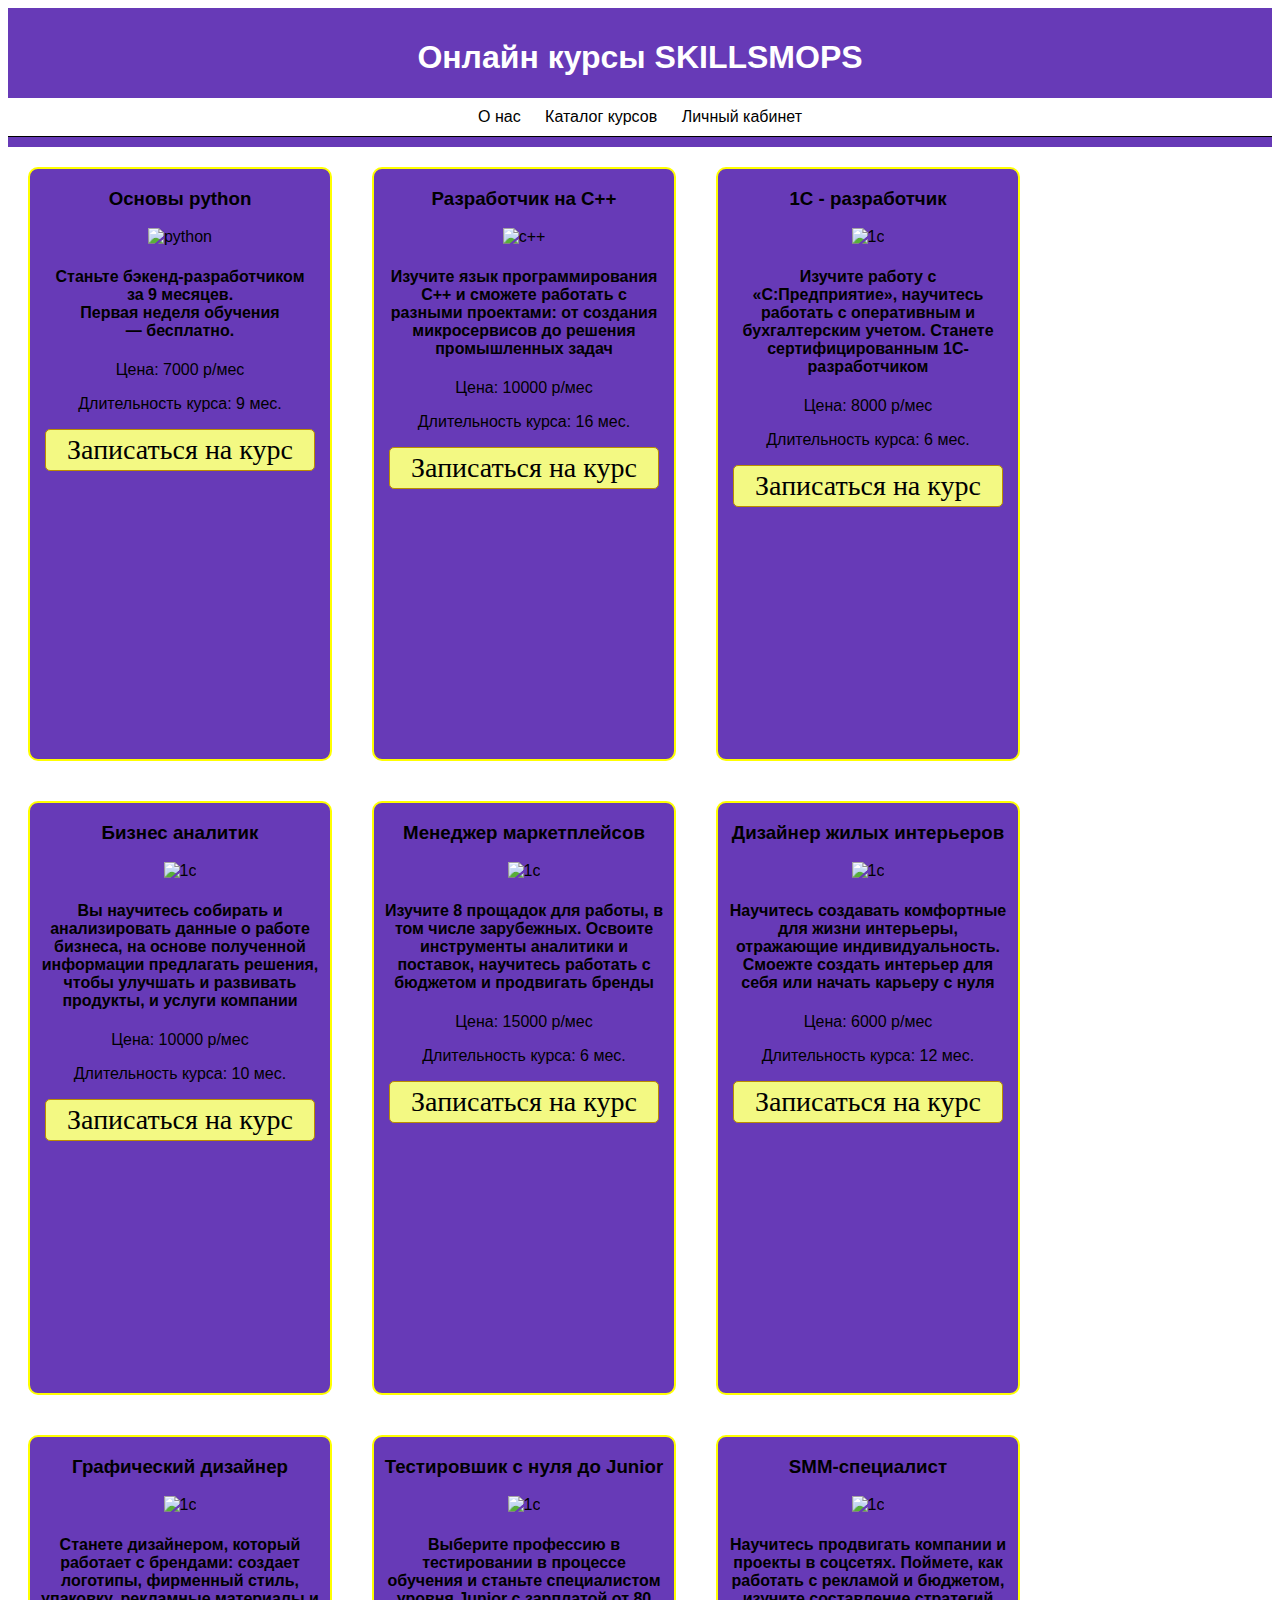
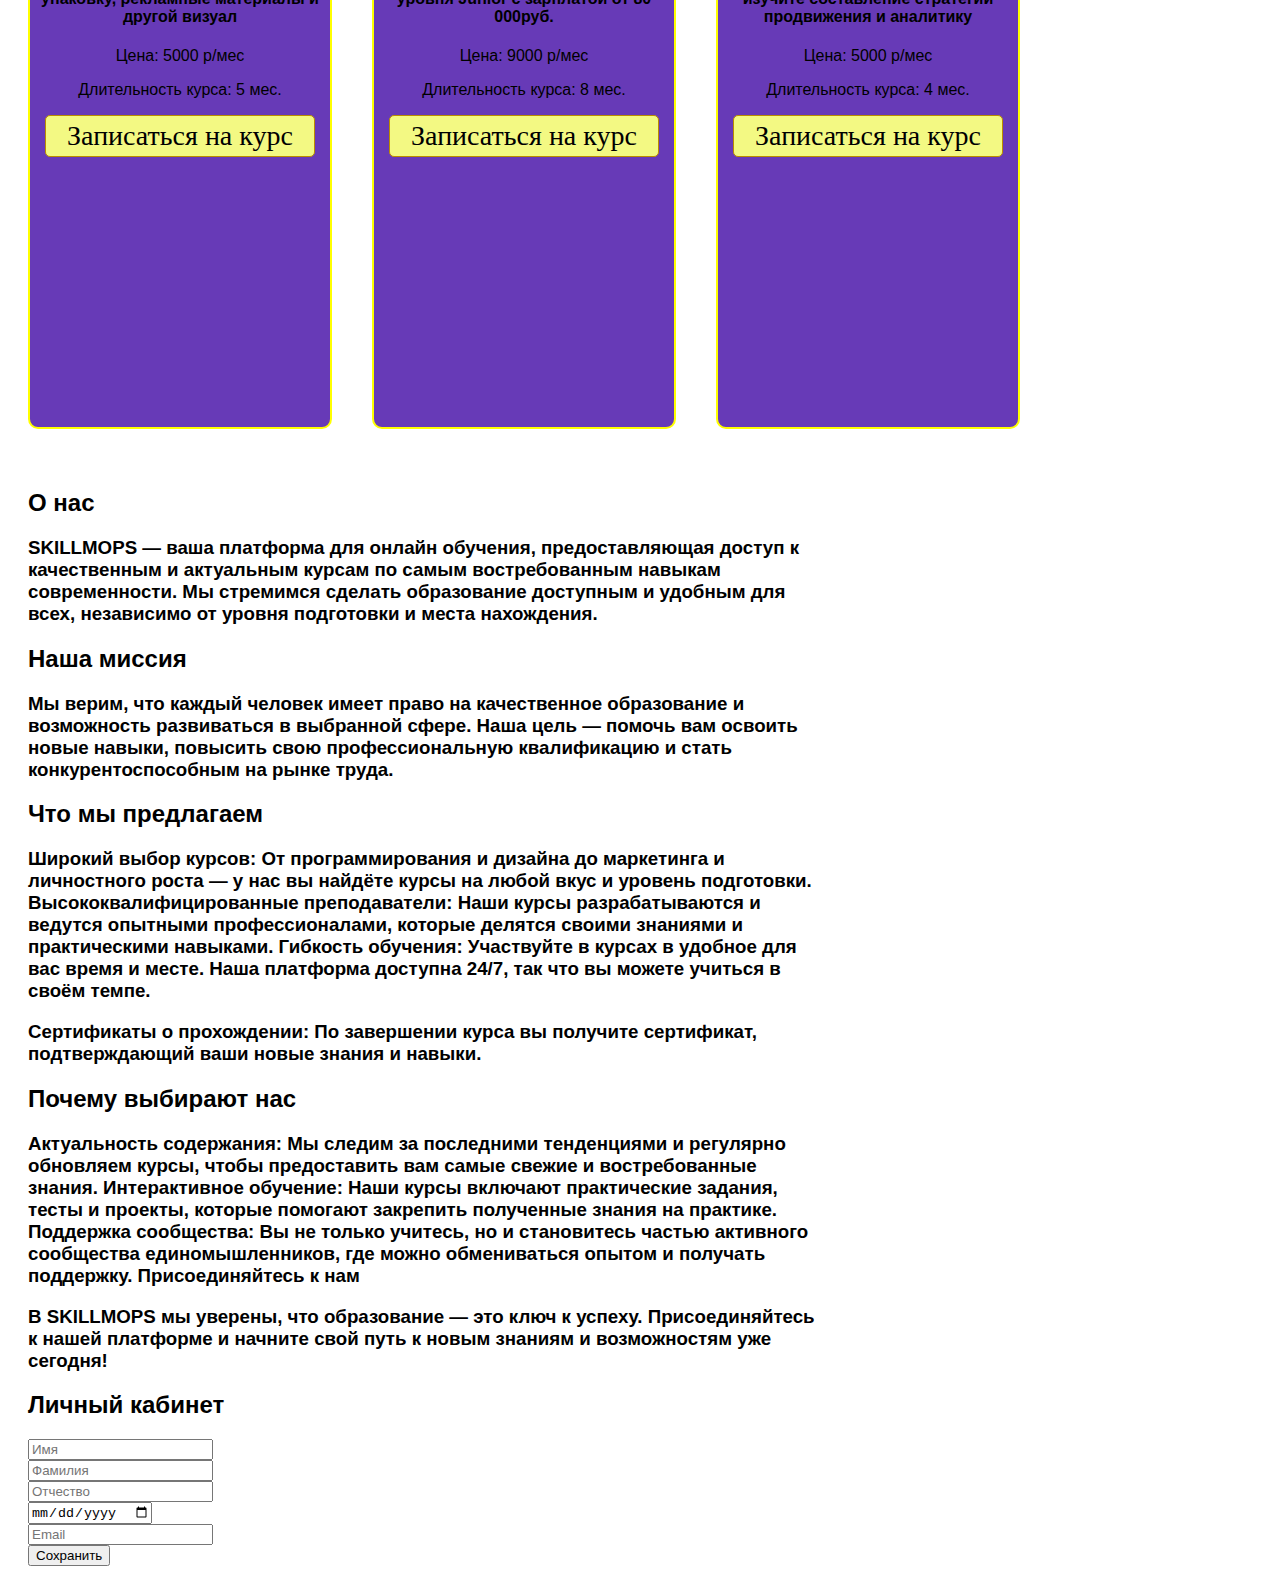
==== index.html @ dffde5a4 "Add files via upload" ====
<!DOCTYPE html>
<html lang="en">
<head>
    <meta charset="UTF-8">
    <meta http-equiv="X-UA-Compatible" content="IE-edge">
    <meta name="viewport" content="width=device-width, initial-scale=1.0">
    <title>Онлайн курсы по HTML и CSS</title>
    <link rel='stylesheet' href="styles.css">
    <script>
        function openSite() {
            window.open(lk.html, '_blank');
        }
    </script>
</head>
<body>
    <header>
        <h1>Онлайн курсы SKILLSMOPS</h1>
        <nav>
            <a href="#about">О нас</a>
            <a href="#courses">Каталог курсов</a>
            <a href="#account">Личный кабинет</a>
        </nav>
    </header>
    <div>
      <section id="curs">
        <div class="car">

          <h3>Основы python</h3>
          <img src="images/python.png" alt="python" width="250px">
        <h4>Станьте бэкенд-разработчиком<br> за 9 месяцев.<br> Первая неделя обучения<br> — бесплатно.
      </h4>
          <p class="price">Цена: 7000 р/мес</p>
          <p class="price">Длительность курса: 9 мес.</p>
          <button class="contact-btn" onclick="openSite()">Записаться на курс</button>
        </div>
        <div class="car">


          <h3>Разработчик на C++</h3>
          <img src="images/cplusplus.png" alt="c++ " width="250px">
        <h4>Изучите язык программирования C++ и сможете работать с разными  проектами: от создания микросервисов до решения промышленных задач
      </h4>
          <p class="price">Цена: 10000 р/мес</p>
          <p class="price">Длительность курса: 16 мес.</p>
          <button class="contact-btn">Записаться на курс</button>
        </div>
        <div class="car">

          <h3>1C - разработчик</h3>
          <img src="images/1c.png" alt="1с " width="250px">
        <h4>Изучите работу с «С:Предприятие», научитесь работать с оперативным и бухгалтерским учетом. Станете сертифицированным 1С-разработчиком
      </h4>
          <p class="price">Цена: 8000 р/мес</p>
          <p class="price">Длительность курса: 6 мес.</p>
          <button class="contact-btn">Записаться на курс</button>
        </div>
        <div class="car">

          <h3>Бизнес аналитик</h3>
          <img src="images/analyst.png" alt="1с " width="250px">
        <h4>Вы научитесь собирать и анализировать данные о работе бизнеса, на основе полученной информации предлагать решения, чтобы улучшать и развивать продукты, и услуги компании
        </h4>
          <p class="price">Цена: 10000 р/мес</p>
          <p class="price">Длительность курса: 10 мес.</p>
          <button class="contact-btn">Записаться на курс</button>
        </div>
        <div class="car">

          <h3>Менеджер маркетплейсов</h3>
          <img src="images/ozon.png" alt="1с " width="250px">
        <h4>Изучите 8 прощадок для работы, в том числе зарубежных. Освоите инструменты аналитики и поставок, научитесь работать с бюджетом и продвигать бренды</h4>
          <p class="price">Цена: 15000 р/мес</p>
          <p class="price">Длительность курса: 6 мес.</p>
          <button class="contact-btn">Записаться на курс</button>
        </div>
        <div class="car">

          <h3>Дизайнер жилых интерьеров</h3>
          <img src="images/interior.png" alt="1с " width="300px">
        <h4>Научитесь создавать комфортные для жизни интерьеры, отражающие индивидуальность. Смоежте создать интерьер для себя или начать карьеру с нуля</h4>
          <p class="price">Цена: 6000 р/мес</p>
          <p class="price">Длительность курса: 12 мес.</p>
          <button class="contact-btn">Записаться на курс</button>
        </div>
        <div class="car">

          <h3>Графический дизайнер</h3>
          <img src="images/design.png" alt="1с " width="250px">
        <h4>Станете дизайнером, который работает с брендами: создает логотипы, фирменный стиль, упаковку, рекламные материалы и другой визуал</h4>
          <p class="price">Цена: 5000 р/мес</p>
          <p class="price">Длительность курса: 5 мес.</p>
          <button class="contact-btn">Записаться на курс</button>
        </div>
        <div class="car">

          <h3>Тестировшик с нуля до Junior</h3>
          <img src="images/test.png" alt="1с " width="250px">
        <h4>Выберите профессию в тестировании в процессе обучения и станьте специалистом уровня Junior с зарплатой от 80 000руб.</h4>
          <p class="price">Цена: 9000 р/мес</p>
          <p class="price">Длительность курса: 8 мес.</p>
          <button class="contact-btn">Записаться на курс</button>
        </div>
        <div class="car">

          <h3>SMM-специалист</h3>
          <img src="images/smm.png" alt="1с " width="280px">
        <h4>Научитесь продвигать компании и проекты в соцсетях. Поймете, как работать с рекламой и бюджетом, изучите составление стратегий продвижения и аналитику</h4>
          <p class="price">Цена: 5000 р/мес</p>
          <p class="price">Длительность курса: 4 мес.</p>
          <button class="contact-btn">Записаться на курс</button>
        </div>
      </section>
    </div>

    <div id="content" class="container">
        <section id="about">
            <h2>О нас</h2>
              <h3>
                SKILLMOPS — ваша платформа для онлайн обучения, предоставляющая доступ к качественным и актуальным курсам по самым востребованным навыкам современности. Мы стремимся сделать образование доступным и удобным для всех, независимо от уровня подготовки и места нахождения.<h3>

<h2>Наша миссия<h2>
<h3>Мы верим, что каждый человек имеет право на качественное образование и возможность развиваться в выбранной сфере. Наша цель — помочь вам освоить новые навыки, повысить свою профессиональную квалификацию и стать конкурентоспособным на рынке труда.<br>

<h2>Что мы предлагаем<h2>
<h3>Широкий выбор курсов: От программирования и дизайна до маркетинга и личностного роста — у нас вы найдёте курсы на любой вкус и уровень подготовки.
Высококвалифицированные преподаватели: Наши курсы разрабатываются и ведутся опытными профессионалами, которые делятся своими знаниями и практическими навыками.
Гибкость обучения: Участвуйте в курсах в удобное для вас время и месте. Наша платформа доступна 24/7, так что вы можете учиться в своём темпе.<h3>
Сертификаты о прохождении: По завершении курса вы получите сертификат, подтверждающий ваши новые знания и навыки.
<h2>Почему выбирают нас<h2>
<h3>Актуальность содержания: Мы следим за последними тенденциями и регулярно обновляем курсы, чтобы предоставить вам самые свежие и востребованные знания.
Интерактивное обучение: Наши курсы включают практические задания, тесты и проекты, которые помогают закрепить полученные знания на практике.
Поддержка сообщества: Вы не только учитесь, но и становитесь частью активного сообщества единомышленников, где можно обмениваться опытом и получать поддержку.
Присоединяйтесь к нам</h3>
<h3>В SKILLMOPS мы уверены, что образование — это ключ к успеху. Присоединяйтесь к нашей платформе и начните свой путь к новым знаниям и возможностям уже сегодня!</h3>


        </section>

        <section id="account">
            <h2>Личный кабинет</h2>
            <form>
                <input type="text" placeholder="Имя">
                <br>
                <input type="text" placeholder="Фамилия">
                <br>
                <input type="text" placeholder="Отчество">
                <br>
                <input type="date">
                <br>
                <input type="email" placeholder="Email">
                <br>
                <button type="submit">Сохранить</button>
            </form>
        </section>
    </div>

</body>
</html>
---- styles.css ----
body {
    font-family: Arial, sans-serif;
    background: #fff;
    color: #000;
}
header {
    background: #673ab7;
    color: white;
    padding: 10px 0;
    text-align: center;
}
nav {
    background: #fff;
    border-bottom: 1px solid #000;
    text-align: center;
    padding: 10px 0;
}
nav a {
    color: #000;
    text-decoration: none;
    margin: 0 10px;
}
.container {
    max-width: 800px;
    margin: 20px auto;
    padding: 0 20px;
}
.courses {
    display: grid;
    grid-template-columns: repeat(auto-fill, minmax(200px, 1fr));
    grid-gap: 20px;
    margin-top: 20px;
}
.course {
    border: 1px solid #673ab7;
    padding: 10px;
    text-align: center;
}
footer {
    background: #673ab7;
    color: white;
    text-align: center;
    padding: 10px 0;
    position: fixed;
    bottom: 0;
    left: 0;
    width: 100%;
}
#curs div {
  text-align: center;
  background: #673ab7;
  width: 280px;
  height: 570px;
  border: 2px solid yellow;
  border-radius: 10px;
  border-style: double;
  padding: 0px 10px 20px;
  margin: 20px;
  float: left
}
.contact-btn{

  margin: auto;
  font-family: 'Ubuntu';
  font-size: 28px;
  color: #000000 !important;
  padding: 4px 21px;
  border-radius: 5px;
  border: 1px ridge #ba8c00;
  background: #f3f983;

}
.contact-btn:hover {
  color: #cccccc !important;
  background: #f66d52;
  background: linear-gradient(to top, #f66d52, #9e220a);
}
body div {
  float: left;
}
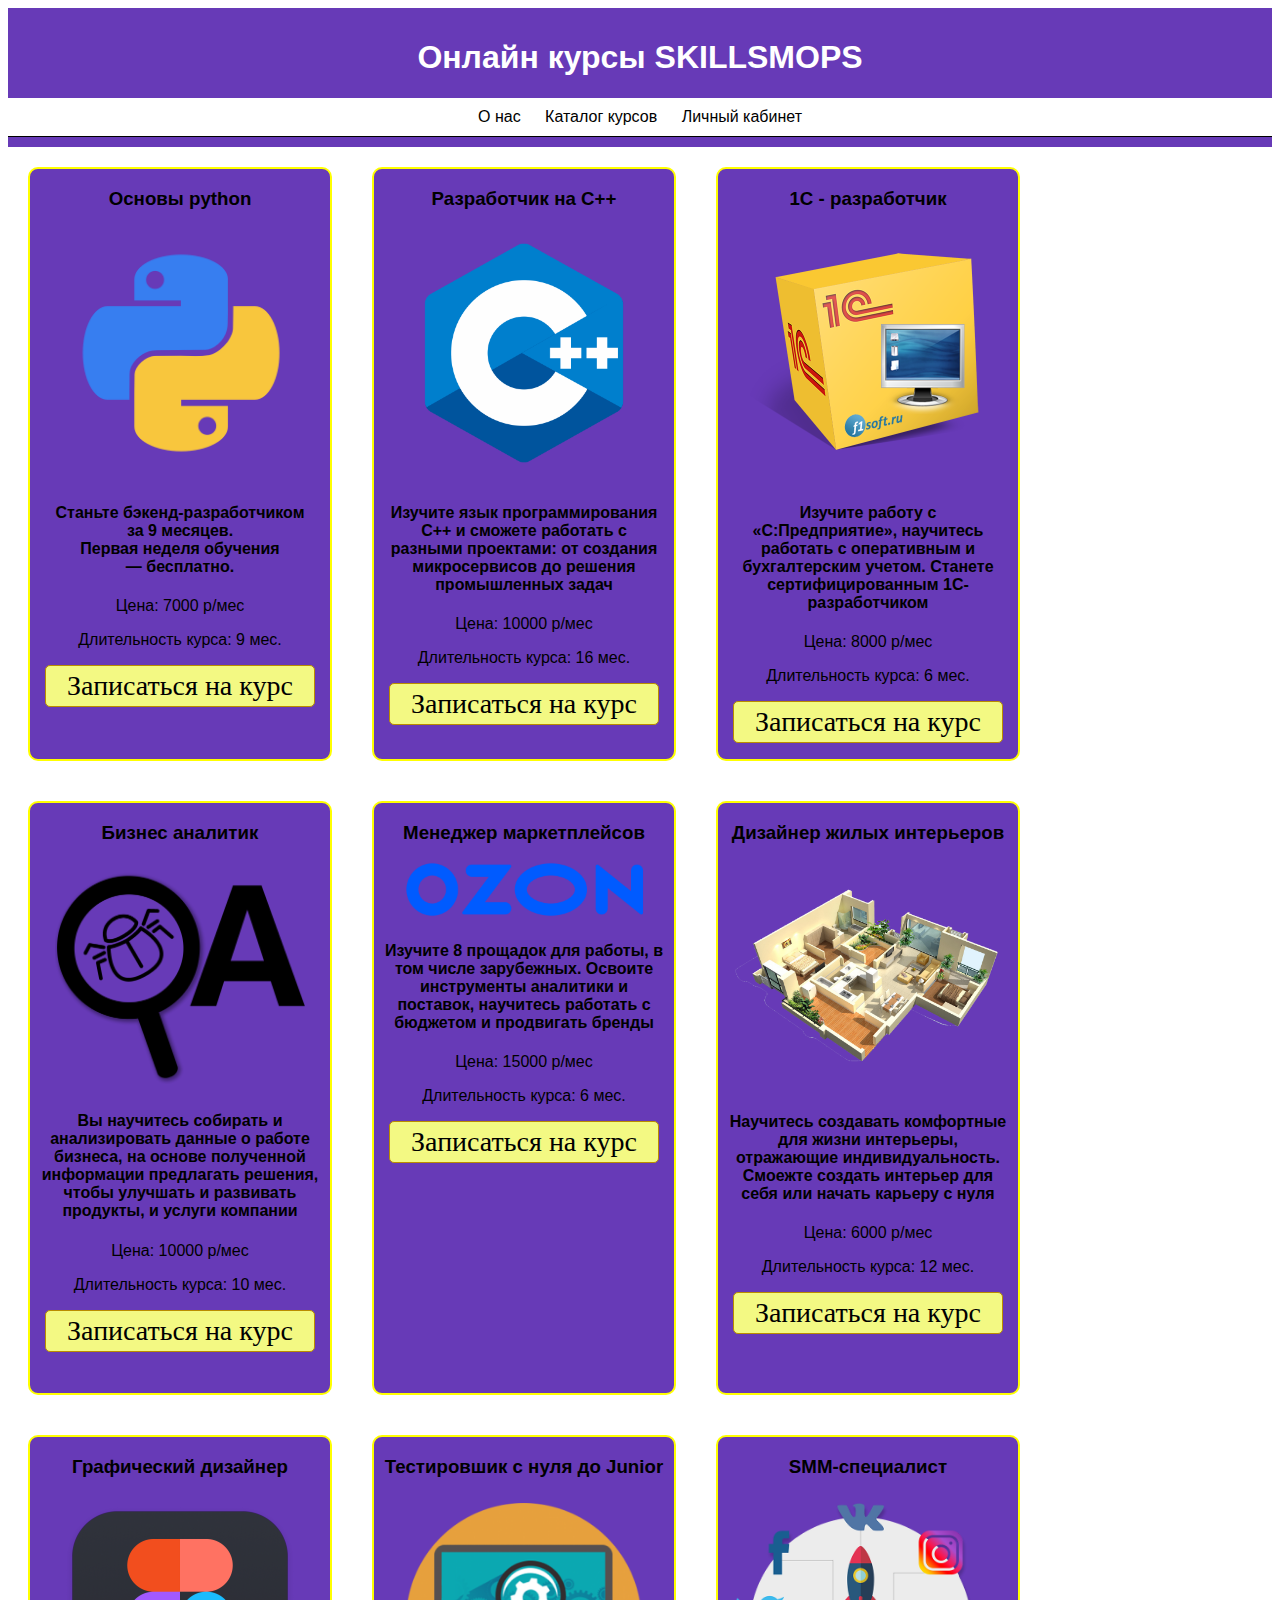
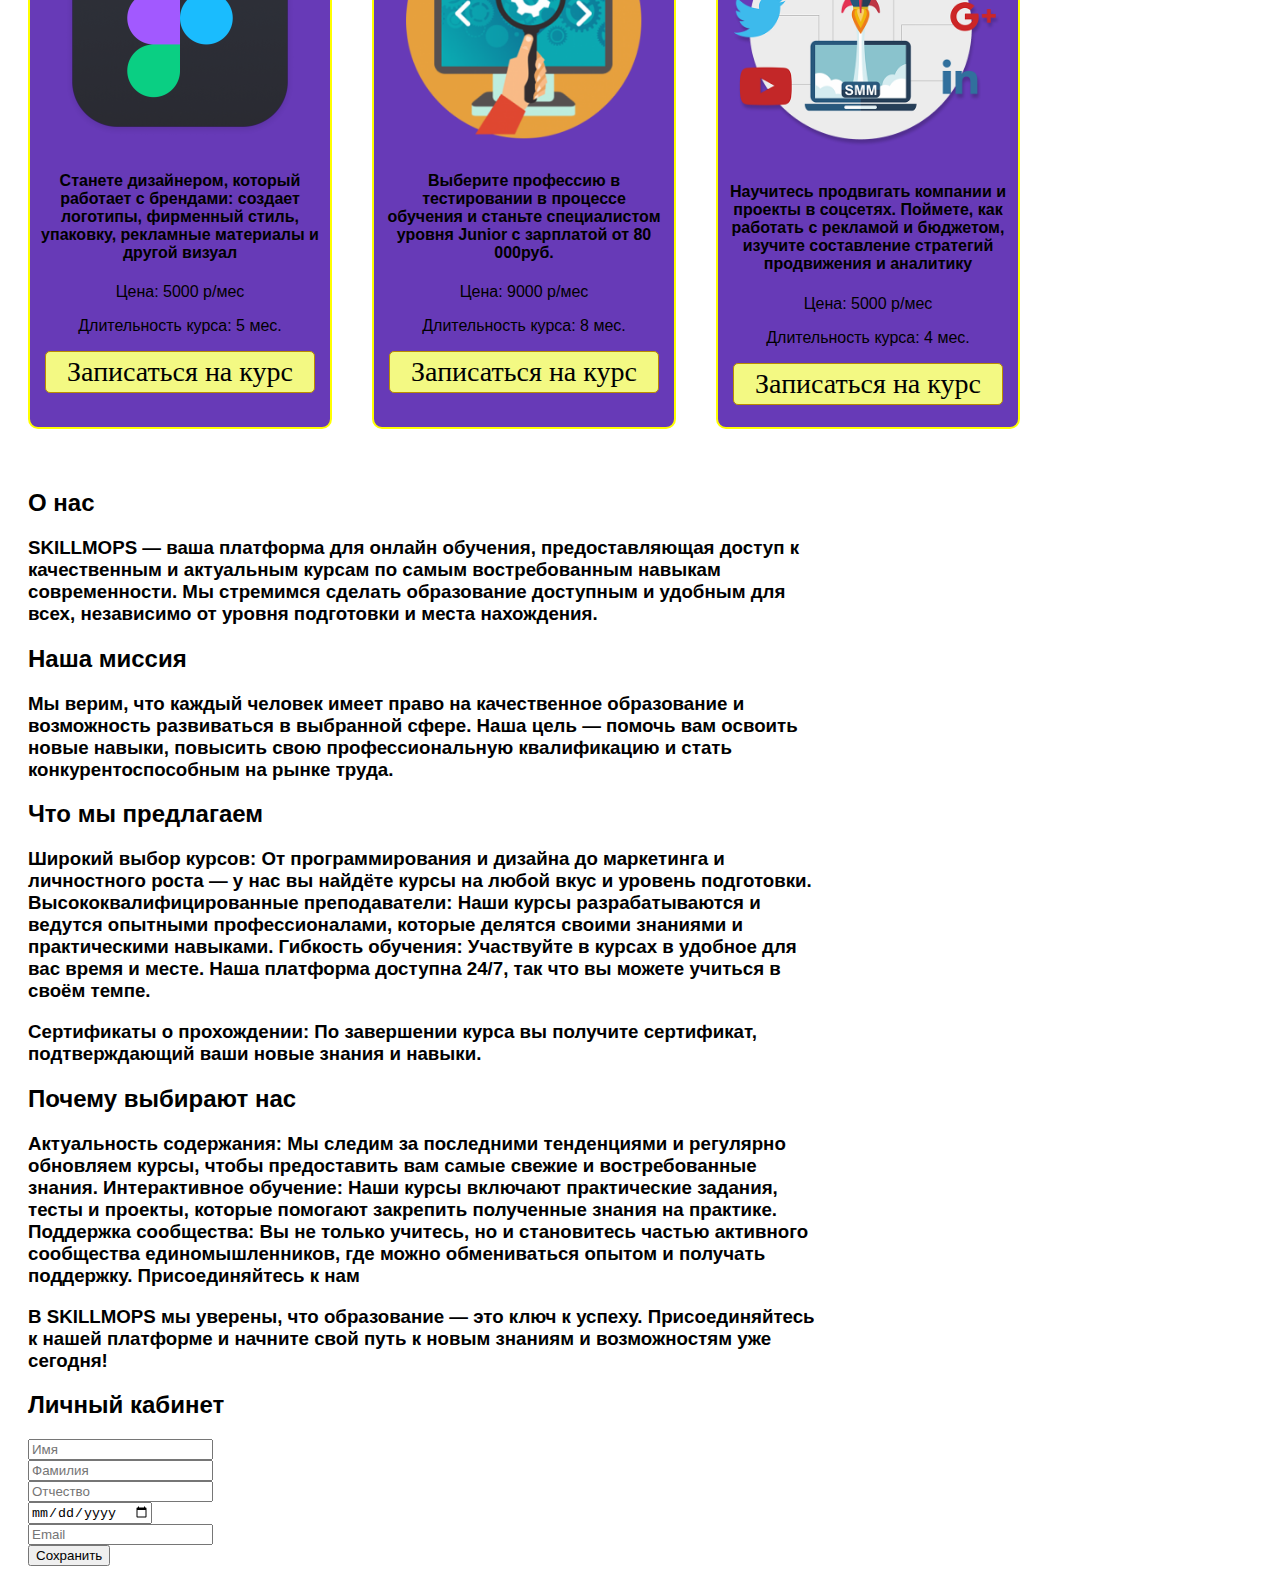
==== commit 893abfdc: "Update index.html" ====
--- a/index.html
+++ b/index.html
@@ -11,6 +11,23 @@
             window.open(lk.html, '_blank');
         }
     </script>
+    <link rel="apple-touch-icon" sizes="57x57" href="icon/apple-icon-57x57.png">
+    <link rel="apple-touch-icon" sizes="60x60" href="icon/apple-icon-60x60.png">
+    <link rel="apple-touch-icon" sizes="72x72" href="icon/apple-icon-72x72.png">
+    <link rel="apple-touch-icon" sizes="76x76" href="icon/apple-icon-76x76.png">
+    <link rel="apple-touch-icon" sizes="114x114" href="icon/apple-icon-114x114.png">
+    <link rel="apple-touch-icon" sizes="120x120" href="icon/apple-icon-120x120.png">
+    <link rel="apple-touch-icon" sizes="144x144" href="icon/apple-icon-144x144.png">
+    <link rel="apple-touch-icon" sizes="152x152" href="icon/apple-icon-152x152.png">
+    <link rel="apple-touch-icon" sizes="180x180" href="icon/apple-icon-180x180.png">
+    <link rel="icon" type="image/png" sizes="192x192"  href="icon/android-icon-192x192.png">
+    <link rel="icon" type="image/png" sizes="32x32" href="icon/favicon-32x32.png">
+    <link rel="icon" type="image/png" sizes="96x96" href="icon/favicon-96x96.png">
+    <link rel="icon" type="image/png" sizes="16x16" href="icon/favicon-16x16.png">
+    <link rel="manifest" href="/manifest.json">
+    <meta name="msapplication-TileColor" content="#ffffff">
+    <meta name="msapplication-TileImage" content="/ms-icon-144x144.png">
+    <meta name="theme-color" content="#ffffff">
 </head>
 <body>
     <header>
